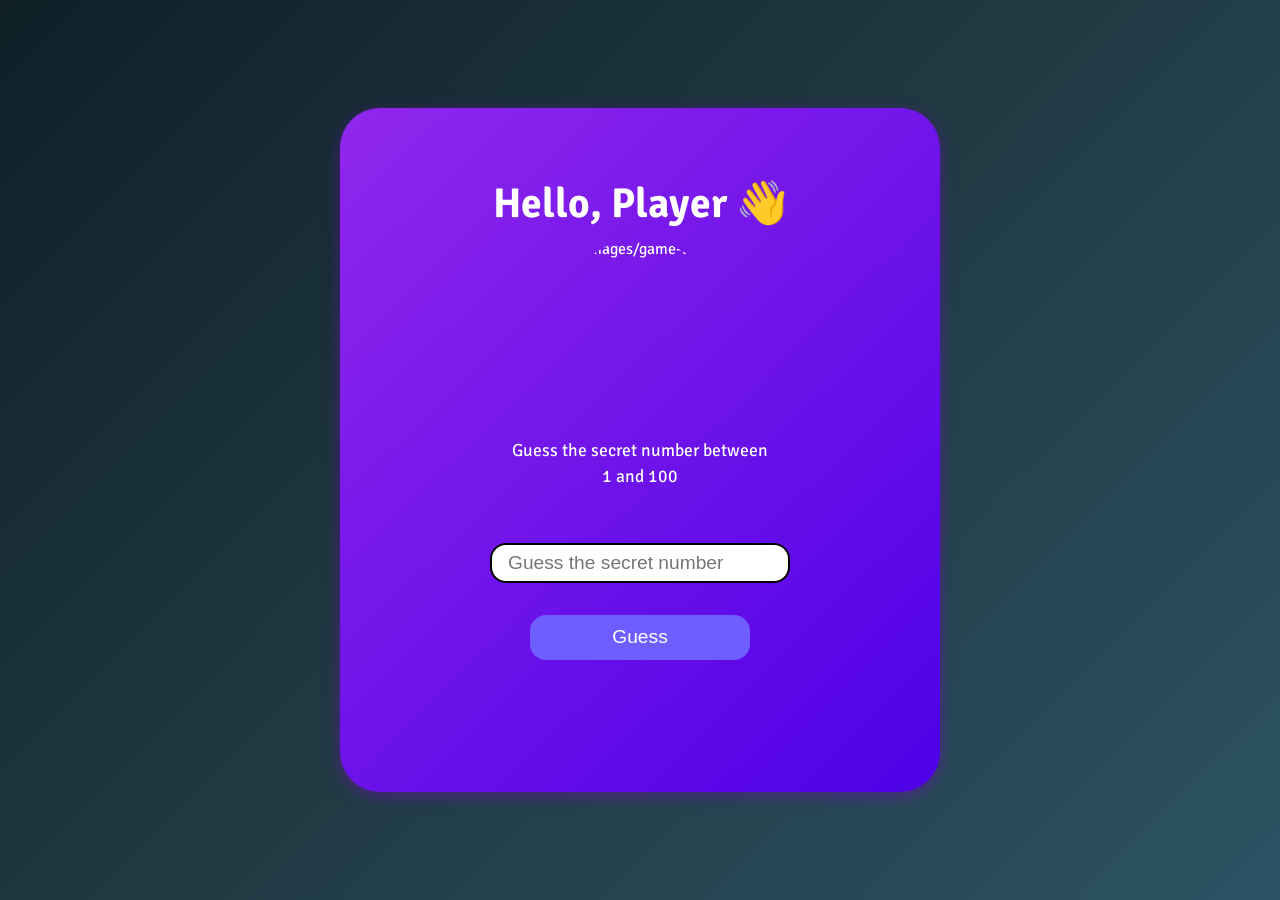
==== main.html @ d53b155f "Merge pull request #3 from swapnasahoo/main Add winning sound and improve guess validation" ====
<!DOCTYPE html>
<html lang="en">
  <head>
    <meta charset="UTF-8" />
    <meta name="viewport" content="width=device-width, initial-scale=1.0" />
    <title>NumberGuessing</title>
    <link rel="stylesheet" href="style.css" />
  </head>
  <body>
    <main>
      <h1 id="wlc-name-header"></h1>
      <img src="images/game-logo.jpg" alt="images/game-logo" />
      <p for="input" id="game-main-header">
        Guess the secret number between
        <br />
        1 and 100
      </p>
      <br />
      <input
        type="text"
        id="input-guess"
        placeholder="Guess the secret number"
        autocomplete="off"
      /><br /><br />
      <button id="btn-guess">Guess</button>

      <p id="error-msg"></p>
      <p id="note-msg"></p>
      <audio id="winning-sound" src="sounds/winning-sound.wav"></audio>
    </main>

    <script src="index.js"></script>
  </body>
</html>
---- style.css ----
@import url('https://fonts.googleapis.com/css2?family=Poppins:wght@300;400;500;600&family=Signika+Negative:wght@400;600&display=swap');

* {
  box-sizing: border-box;
}

body {
  display: flex;
  justify-content: center;
  align-items: center;
  min-height: 100vh;
  background: linear-gradient(135deg, #0f2027, #203a43, #2c5364);
  margin: 0;
  font-family: 'Signika Negative', sans-serif, serif;
  padding: 40px 20px;
  overflow-y: auto;
}

/* ---------- Main Container ---------- */
main {
  background: linear-gradient(136deg, #9027ec, #4d00e7);
  box-shadow: 0 4px 15px rgba(106, 13, 173, 0.6);
  border-radius: 32px;
  color: white;
  width: 100%;
  max-width: 420px;
  padding: 40px 30px;
  text-align: center;
  display: flex;
  justify-content: center;
  align-items: center;
  flex-direction: column;
  transition: all 0.3s ease;
}

/* ---------- Elements ---------- */
img {
  width: 120px;
  height: 120px;
  border-radius: 50%;
  margin-bottom: 20px;
  object-fit: cover;
}

h1 {
  margin: 10px 0;
  font-size: 2rem;
}

#label-game-username {
  font-size: 1.2rem;
  margin-top: 8px;
}

input {
  width: 90%;
  max-width: 300px;
  height: 40px;
  padding: 10px 16px;
  border-radius: 16px;
  border: 2px solid black;
  margin: 16px 0;
  font-size: 1rem;
  transition: all 0.3s ease-in-out;
}

input:focus {
  outline: none;
  border: 2px solid white;
  background-color: rgba(255, 255, 255, 0.1);
  color: white;
}

input:focus::placeholder {
  color: #c9a8ff;
}

button {
  width: 60%;
  max-width: 220px;
  height: 45px;
  padding: 10px 16px;
  border-radius: 16px;
  border: none;
  cursor: pointer;
  background-color: #6e5eff;
  color: white;
  font-size: 1rem;
  transition: 0.2s;
}

button:hover {
  background-color: #8b7eff;
  transform: scale(1.05);
}

#error-msg {
  padding: 10px;
  margin: 10px;
  font-weight: 600;
  font-size: 1rem;
}

#game-main-header {
  font-size: 1.1rem;
  line-height: 1.5;
}

#btn-guess {
  margin-top: -24px;
}

#note-msg-red {
  color: #00ff40;
  font-weight: bolder;
}

#input-guess:disabled {
  cursor: not-allowed;
}

.btn-disabled {
  pointer-events: none !important;
  cursor: not-allowed !important;
  opacity: 0.5 !important;
  transition: none !important;
}

@media (min-width: 1025px) {
  main {
    max-width: 450px;
    padding: 50px 40px;
  }

  h1 {
    font-size: 2.2rem;
  }

  input,
  button {
    font-size: 1.05rem;
  }
}

@media (min-width: 600px) and (max-width: 1024px) {
  body {
    padding: 60px 30px;
  }

  main {
    max-width: 500px;
    padding: 50px 40px;
    border-radius: 36px;
  }

  img {
    width: 140px;
    height: 140px;
  }

  h1 {
    font-size: 2.4rem;
  }

  #label-game-username,
  #game-main-header {
    font-size: 1.3rem;
  }

  input {
    width: 85%;
    height: 48px;
    font-size: 1.1rem;
  }

  button {
    width: 65%;
    height: 50px;
    font-size: 1.1rem;
  }
}

@media (min-width: 1024px) and (max-width: 1366px) {
  body {
    padding: 80px 40px;
    overflow: none;
  }

  main {
    max-width: 600px;
    padding: 60px 50px;
    border-radius: 40px;
  }

  h1 {
    font-size: 2.6rem;
  }

  input,
  button {
    font-size: 1.2rem;
  }

  img {
    width: 160px;
    height: 160px;
  }
}

/* ---------- PHONES ---------- */
@media (max-width: 599px) {
  main {
    padding: 30px 20px;
    border-radius: 24px;
  }

  img {
    width: 100px;
    height: 100px;
  }

  h1 {
    font-size: 1.8rem;
  }

  button {
    width: 70%;
    font-size: 0.95rem;
  }

  input {
    width: 100%;
    font-size: 0.95rem;
  }

  #label-game-username,
  #game-main-header {
    font-size: 1rem;
  }
}

@media (max-width: 260px), (max-height: 340px) {
  body {
    padding: 10px;
    overflow-y: auto;
  }

  main {
    width: 100%;
    padding: 15px 10px;
    border-radius: 18px;
    box-shadow: none;
    max-width: none;
  }

  img {
    width: 60px;
    height: 60px;
    margin-bottom: 10px;
  }

  h1 {
    font-size: 1rem;
    margin: 5px 0;
  }

  #label-game-username,
  #game-main-header {
    font-size: 0.8rem;
    line-height: 1.2;
  }

  input {
    width: 100%;
    height: 28px;
    font-size: 0.8rem;
    padding: 6px 8px;
    margin: 8px 0;
    border-radius: 10px;
  }

  button {
    width: 80%;
    height: 32px;
    font-size: 0.8rem;
    border-radius: 10px;
    padding: 6px;
  }

  #error-msg {
    font-size: 0.75rem;
    margin: 5px 0;
  }

  body {
    background: #1e2b33;
  }
}
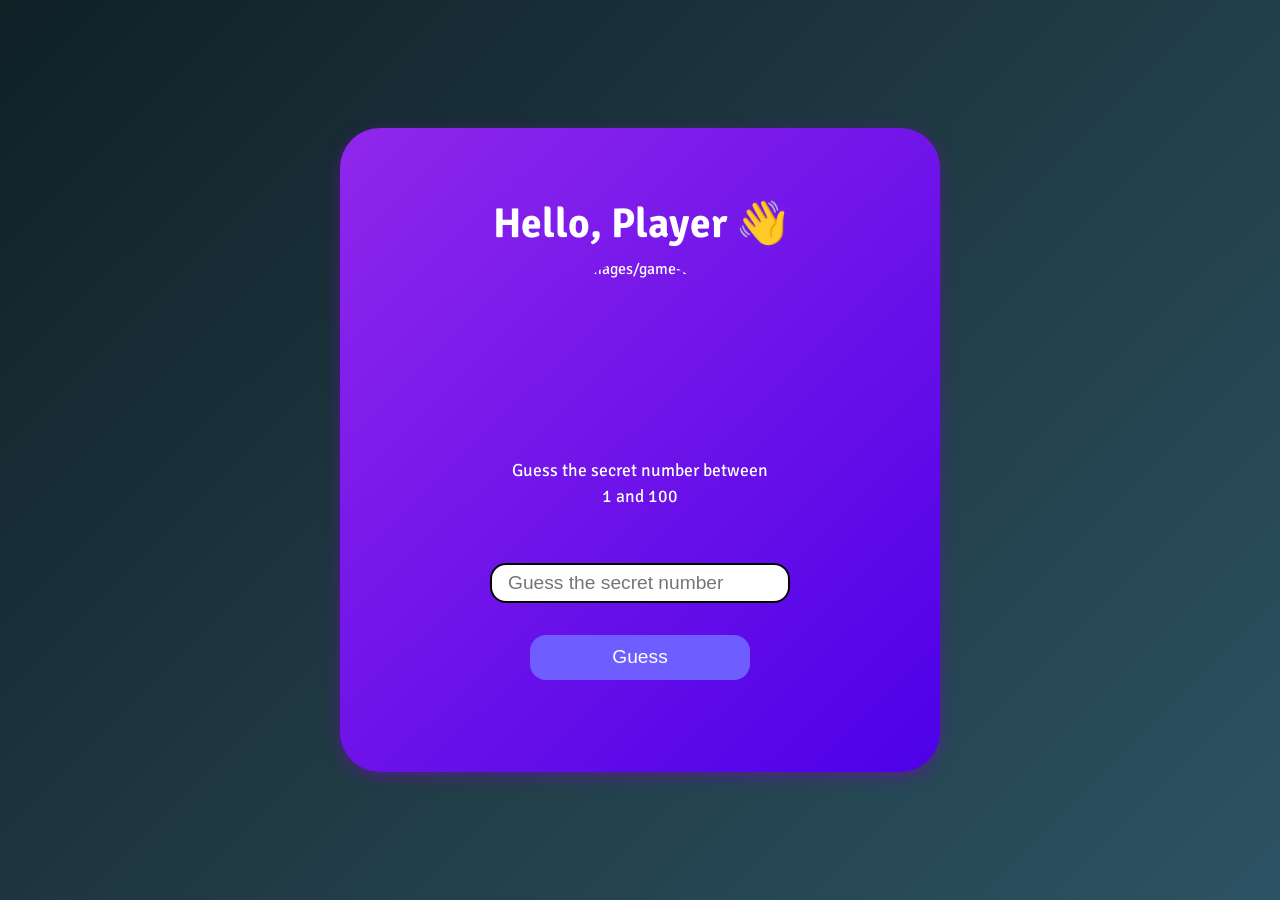
==== commit 9b1fa345: "Added pop up notification to show the user's result, answer, and guesses made by the user so far." ====
--- a/main.html
+++ b/main.html
@@ -24,9 +24,10 @@
       /><br /><br />
       <button id="btn-guess">Guess</button>
 
-      <p id="error-msg"></p>
       <p id="note-msg"></p>
       <audio id="winning-sound" src="sounds/winning-sound.wav"></audio>
+
+      <div class="game-result"></div>
     </main>
 
     <script src="index.js"></script>
--- a/style.css
+++ b/style.css
@@ -126,7 +126,43 @@
   transition: none !important;
 }
 
+.game-result {
+  position: absolute;
+  background-color: rgba(255, 255, 255, 0.2);
+  color: rgb(255, 255, 255);
+  backdrop-filter: blur(10px);
+  width: 450px;
+  height: 682px;
+  border-radius: 2.25rem;
+  z-index: 100;
+  padding: 5rem;
+  display: flex;
+  align-items: center;
+  justify-content: center;
+  flex-direction: column;
+  gap: 4px;
+  box-shadow: 4px 4px rgba(255, 255, 255, 0.4);
+  pointer-events: none;
+  opacity: 0;
+  transition: 300ms all ease-in-out;
+}
+
+.game-result h2 {
+  font-size: 2.5rem;
+  margin: 0;
+}
+
+.game-result p,
+.game-result div {
+  font-size: 20px;
+  margin: 0;
+}
+
 @media (min-width: 1025px) {
+  body {
+    overflow-y: hidden;
+  }
+
   main {
     max-width: 450px;
     padding: 50px 40px;
